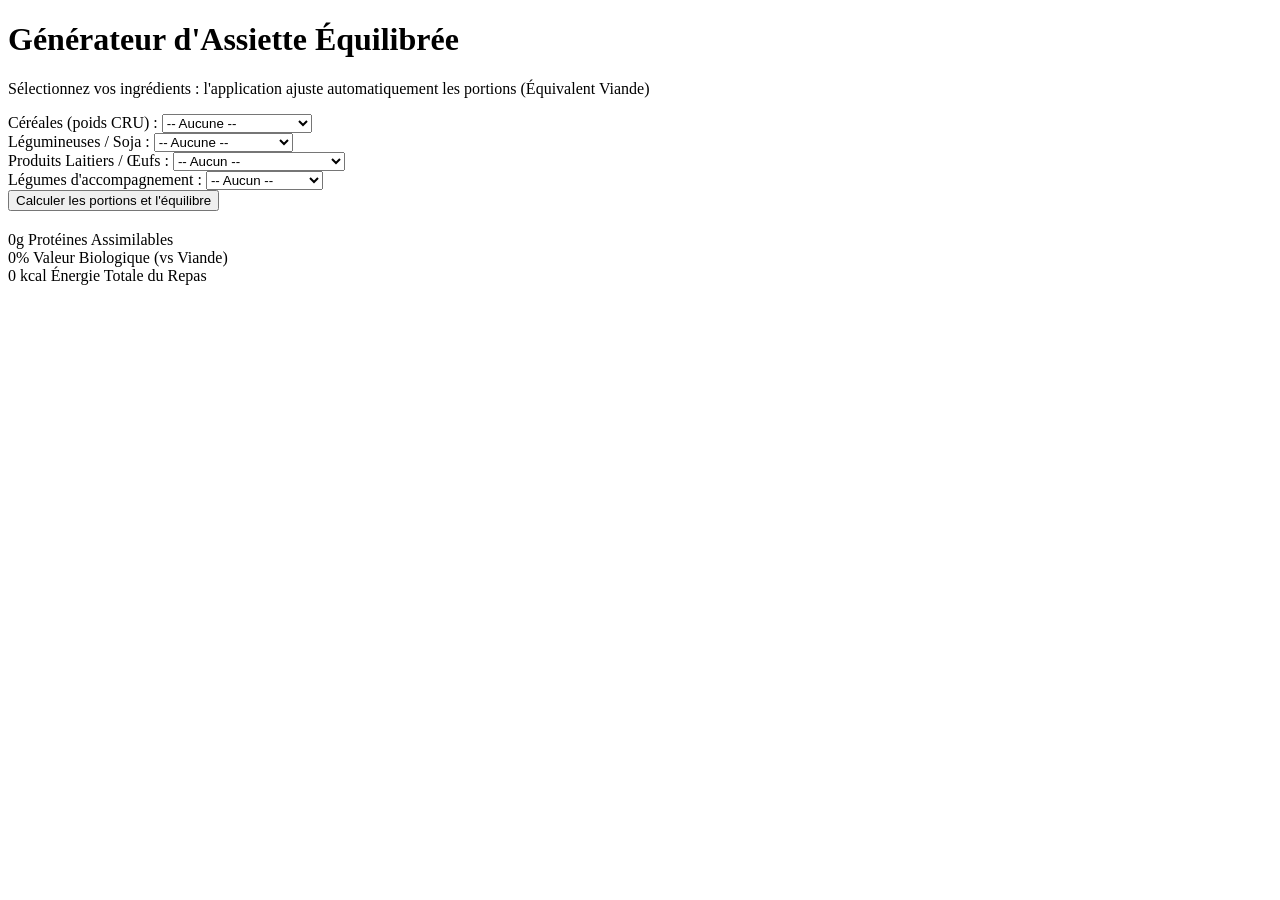
==== index.html @ de07a3fe "Update meal planner text and structure" ====
<!DOCTYPE html>
<html lang="fr">
<head>
  <meta charset="UTF-8">
  <meta name="viewport" content="width=device-width, initial-scale=1.0">
  <title>Générateur d'Assiette Équilibrée</title>
  <link rel="stylesheet" href="style.css">
</head>
<body>

<div class="container">
  <h1>Générateur d'Assiette Équilibrée</h1>
  <p class="subtitle">Sélectionnez vos ingrédients : l'application ajuste automatiquement les portions (Équivalent Viande)</p>

  <form id="meal-form">
    <div class="grid-select">
      <!-- Céréales -->
      <div class="select-group">
        <label for="cereale">Céréales (poids CRU) :</label>
        <select id="cereale">
          <option value="">-- Aucune --</option>
          <option value="riz" data-prot="7.0" data-lys="220" data-met="180" data-cal="360">Riz cru</option>
          <option value="quinoa" data-prot="14.0" data-lys="600" data-met="300" data-cal="368">Quinoa cru (Complet)</option>
          <option value="pates" data-prot="12.5" data-lys="300" data-met="190" data-cal="350">Pâtes crues</option>
          <option value="avoine" data-prot="13.5" data-lys="500" data-met="230" data-cal="389">Flocons d'avoine</option>
        </select>
      </div>

      <!-- Légumineuses & Soja -->
      <div class="select-group">
        <label for="legumineuse">Légumineuses / Soja :</label>
        <select id="legumineuse">
          <option value="">-- Aucune --</option>
          <option value="lentilles" data-prot="25.0" data-lys="1700" data-met="220" data-cal="350">Lentilles sèches</option>
          <option value="pois_chiches" data-prot="19.0" data-lys="1300" data-met="250" data-cal="364">Pois chiches secs</option>
          <option value="tofu" data-prot="12.0" data-lys="800" data-met="180" data-cal="144">Tofu frais (Complet)</option>
        </select>
      </div>
    </div>

    <div class="grid-select">
      <!-- Produits Laitiers & Œufs -->
      <div class="select-group">
        <label for="laitier">Produits Laitiers / Œufs :</label>
        <select id="laitier">
          <option value="">-- Aucun --</option>
          <option value="skyr" data-prot="10.0" data-lys="800" data-met="270" data-cal="57" data-b12="0.3">Skyr / Fromage blanc 0%</option>
          <option value="yaourt_grec" data-prot="6.0" data-lys="480" data-met="160" data-cal="120" data-b12="0.3">Yaourt grec</option>
          <option value="oeuf" data-prot="13.0" data-lys="900" data-met="390" data-cal="155" data-b12="1.1">Œuf entier</option>
          <option value="lait_vache" data-prot="3.3" data-lys="260" data-met="85" data-cal="62" data-b12="0.4">Lait de vache</option>
        </select>
      </div>

      <!-- Légumes -->
      <div class="select-group">
        <label for="legume">Légumes d'accompagnement :</label>
        <select id="legume">
          <option value="">-- Aucun --</option>
          <option value="brocoli" data-prot="2.8" data-lys="160" data-met="50" data-cal="34">Brocoli</option>
          <option value="epinard" data-prot="2.9" data-lys="170" data-met="55" data-cal="23">Épinards</option>
          <option value="legumes_mix" data-prot="1.5" data-lys="80" data-met="25" data-cal="30">Légumes variés</option>
        </select>
      </div>
    </div>

    <button type="button" id="btn-submit">Calculer les portions et l'équilibre</button>
  </form>

  <!-- Résultat (Design Précédent) -->
  <div id="result" class="result-card">
    <h2 id="result-title"></h2>
    <p id="result-text"></p>

    <div class="stats-grid">
      <div class="stat-box">
        <span class="stat-value" id="total-protein">0g</span>
        <span class="stat-unit">Protéines Assimilables</span>
      </div>
      <div class="stat-box">
        <span class="stat-value" id="quality-score">0%</span>
        <span class="stat-unit">Valeur Biologique (vs Viande)</span>
      </div>
      <div class="stat-box stat-full">
        <span class="stat-value" id="total-calories">0 kcal</span>
        <span class="stat-unit">Énergie Totale du Repas</span>
      </div>
    </div>

    <p id="portion-advice-text" class="status-msg"></p>
    <p id="b12-status-text" class="status-msg"></p>
  </div>
</div>

<script src="script.js"></script>
</body>
</html>
---- style.css ----
.qty-list {
  list-style: none;
  padding: 0;
  margin-bottom: 20px;
}

.qty-list li {
  background: #ffffff;
  padding: 10px 15px;
  border-radius: 6px;
  margin-bottom: 8px;
  border-left: 4px solid var(--primary);
  font-size: 1.05rem;
}

.qty-highlight {
  color: var(--primary);
  font-weight: bold;
}
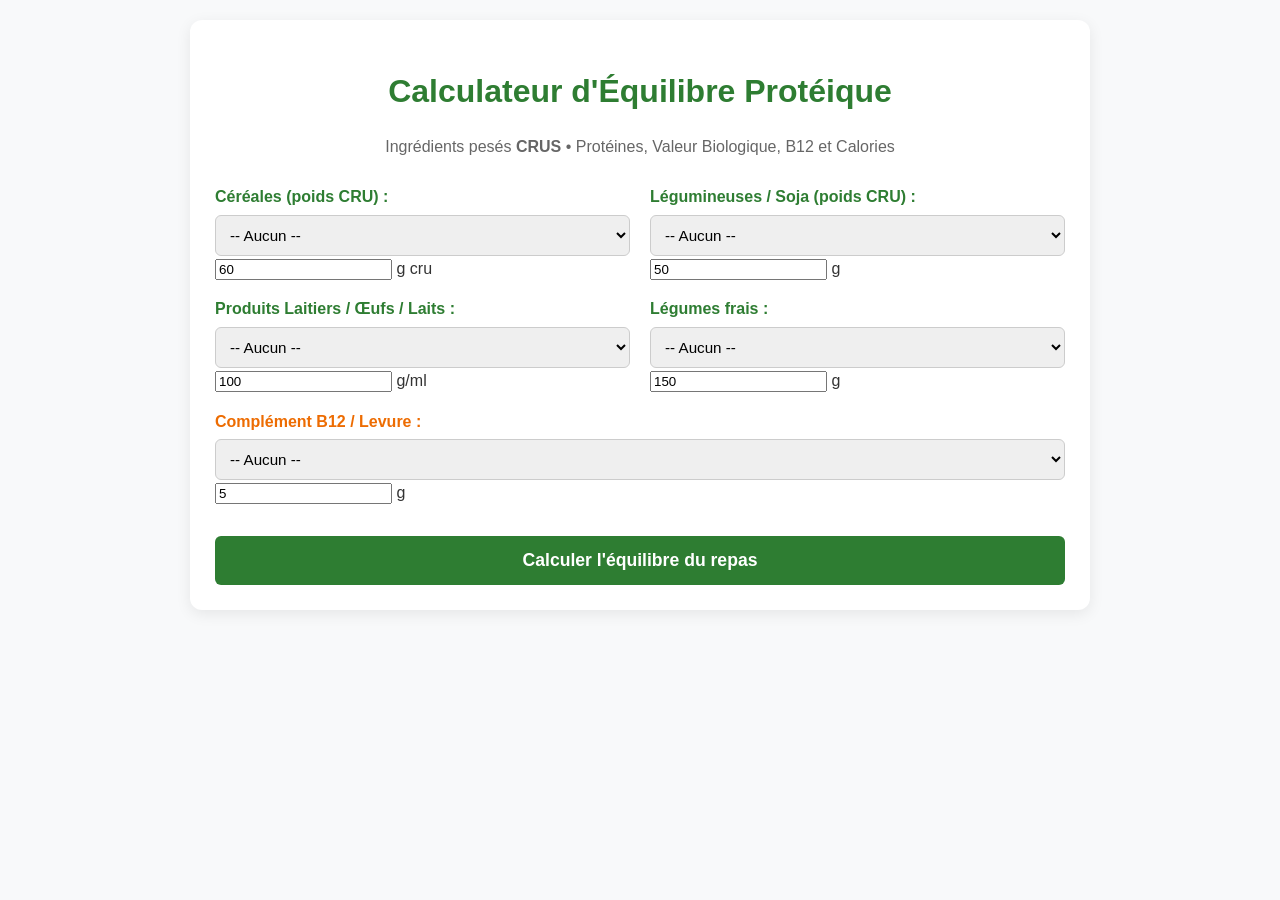
==== commit 8975cb05: "Update meal calculator title and ingredient options" ====
--- a/index.html
+++ b/index.html
@@ -3,86 +3,124 @@
 <head>
   <meta charset="UTF-8">
   <meta name="viewport" content="width=device-width, initial-scale=1.0">
-  <title>Générateur d'Assiette Équilibrée</title>
+  <title>Calculateur de Repas Végétarien</title>
   <link rel="stylesheet" href="style.css">
 </head>
 <body>
 
 <div class="container">
-  <h1>Générateur d'Assiette Équilibrée</h1>
-  <p class="subtitle">Sélectionnez vos ingrédients : l'application ajuste automatiquement les portions (Équivalent Viande)</p>
+  <h1>Calculateur d'Équilibre Protéique</h1>
+  <p class="subtitle">Ingrédients pesés <strong>CRUS</strong> • Protéines, Valeur Biologique, B12 et Calories</p>
 
   <form id="meal-form">
     <div class="grid-select">
-      <!-- Céréales -->
+      <!-- Céréales crus -->
       <div class="select-group">
         <label for="cereale">Céréales (poids CRU) :</label>
         <select id="cereale">
-          <option value="">-- Aucune --</option>
-          <option value="riz" data-prot="7.0" data-lys="220" data-met="180" data-cal="360">Riz cru</option>
-          <option value="quinoa" data-prot="14.0" data-lys="600" data-met="300" data-cal="368">Quinoa cru (Complet)</option>
-          <option value="pates" data-prot="12.5" data-lys="300" data-met="190" data-cal="350">Pâtes crues</option>
-          <option value="avoine" data-prot="13.5" data-lys="500" data-met="230" data-cal="389">Flocons d'avoine</option>
+          <option value="">-- Aucun --</option>
+          <option value="riz" data-prot="7.0" data-b12="0" data-cal="360">Riz cru (360 kcal / 7g prot / 100g)</option>
+          <option value="quinoa" data-prot="14.0" data-b12="0" data-cal="368" data-complete="true">Quinoa cru (368 kcal / 14g prot / 100g) ★</option>
+          <option value="pates" data-prot="12.5" data-b12="0" data-cal="350">Pâtes crues (350 kcal / 12.5g prot / 100g)</option>
+          <option value="avoine" data-prot="13.5" data-b12="0" data-cal="389">Flocons d'avoine (389 kcal / 13.5g prot / 100g)</option>
+          <option value="sarrasin" data-prot="13.0" data-b12="0" data-cal="343" data-complete="true">Sarrasin cru (343 kcal / 13g prot / 100g) ★</option>
         </select>
+        <div class="portion-inputs">
+          <input type="number" id="qty-cereale" value="60" min="0" placeholder="Grammes">
+          <span>g cru</span>
+        </div>
       </div>
 
       <!-- Légumineuses & Soja -->
       <div class="select-group">
-        <label for="legumineuse">Légumineuses / Soja :</label>
+        <label for="legumineuse">Légumineuses / Soja (poids CRU) :</label>
         <select id="legumineuse">
-          <option value="">-- Aucune --</option>
-          <option value="lentilles" data-prot="25.0" data-lys="1700" data-met="220" data-cal="350">Lentilles sèches</option>
-          <option value="pois_chiches" data-prot="19.0" data-lys="1300" data-met="250" data-cal="364">Pois chiches secs</option>
-          <option value="tofu" data-prot="12.0" data-lys="800" data-met="180" data-cal="144">Tofu frais (Complet)</option>
+          <option value="">-- Aucun --</option>
+          <option value="lentilles" data-prot="25.0" data-b12="0" data-cal="350">Lentilles sèches (350 kcal / 25g prot / 100g)</option>
+          <option value="pois_chiches" data-prot="19.0" data-b12="0" data-cal="364">Pois chiches secs (364 kcal / 19g prot / 100g)</option>
+          <option value="tofu" data-prot="12.0" data-b12="0" data-cal="144" data-complete="true">Tofu frais (144 kcal / 12g prot / 100g) ★</option>
+          <option value="tempeh" data-prot="19.0" data-b12="0" data-cal="193" data-complete="true">Tempeh (193 kcal / 19g prot / 100g) ★</option>
         </select>
+        <div class="portion-inputs">
+          <input type="number" id="qty-legumineuse" value="50" min="0" placeholder="Grammes">
+          <span>g</span>
+        </div>
       </div>
     </div>
 
     <div class="grid-select">
-      <!-- Produits Laitiers & Œufs -->
+      <!-- Produits laitiers & Œufs -->
       <div class="select-group">
-        <label for="laitier">Produits Laitiers / Œufs :</label>
+        <label for="laitier">Produits Laitiers / Œufs / Laits :</label>
         <select id="laitier">
           <option value="">-- Aucun --</option>
-          <option value="skyr" data-prot="10.0" data-lys="800" data-met="270" data-cal="57" data-b12="0.3">Skyr / Fromage blanc 0%</option>
-          <option value="yaourt_grec" data-prot="6.0" data-lys="480" data-met="160" data-cal="120" data-b12="0.3">Yaourt grec</option>
-          <option value="oeuf" data-prot="13.0" data-lys="900" data-met="390" data-cal="155" data-b12="1.1">Œuf entier</option>
-          <option value="lait_vache" data-prot="3.3" data-lys="260" data-met="85" data-cal="62" data-b12="0.4">Lait de vache</option>
+          <option value="skyr" data-prot="10.0" data-b12="0.3" data-cal="57" data-complete="true">Skyr / Fromage blanc 0% (57 kcal / 10g prot / 100g) ★</option>
+          <option value="yaourt_grec" data-prot="6.0" data-b12="0.3" data-cal="120" data-complete="true">Yaourt grec (120 kcal / 6g prot / 100g) ★</option>
+          <option value="oeuf" data-prot="13.0" data-b12="1.1" data-cal="155" data-complete="true">Œuf entier (155 kcal / 13g prot / 100g) ★</option>
+          <option value="lait_vache" data-prot="3.3" data-b12="0.4" data-cal="62" data-complete="true">Lait de vache (62 kcal / 3.3g prot / 100ml) ★</option>
+          <option value="lait_veg_b12" data-prot="3.0" data-b12="0.38" data-cal="45">Lait végétal enrichi (45 kcal / 3g prot / 100ml)</option>
+          <option value="fromage" data-prot="22.0" data-b12="1.5" data-cal="350" data-complete="true">Fromage pâte dure (350 kcal / 22g prot / 100g) ★</option>
         </select>
+        <div class="portion-inputs">
+          <input type="number" id="qty-laitier" value="100" min="0" placeholder="Grammes ou ml">
+          <span>g/ml</span>
+        </div>
       </div>
 
       <!-- Légumes -->
       <div class="select-group">
-        <label for="legume">Légumes d'accompagnement :</label>
+        <label for="legume">Légumes frais :</label>
         <select id="legume">
           <option value="">-- Aucun --</option>
-          <option value="brocoli" data-prot="2.8" data-lys="160" data-met="50" data-cal="34">Brocoli</option>
-          <option value="epinard" data-prot="2.9" data-lys="170" data-met="55" data-cal="23">Épinards</option>
-          <option value="legumes_mix" data-prot="1.5" data-lys="80" data-met="25" data-cal="30">Légumes variés</option>
+          <option value="brocoli" data-prot="2.8" data-b12="0" data-cal="34">Brocoli (34 kcal / 2.8g prot / 100g)</option>
+          <option value="epinard" data-prot="2.9" data-b12="0" data-cal="23">Épinards (23 kcal / 2.9g prot / 100g)</option>
+          <option value="petits_pois" data-prot="5.4" data-b12="0" data-cal="81">Petits pois (81 kcal / 5.4g prot / 100g)</option>
+          <option value="legumes_mix" data-prot="1.5" data-b12="0" data-cal="30">Légumes variés (30 kcal / 1.5g prot / 100g)</option>
         </select>
+        <div class="portion-inputs">
+          <input type="number" id="qty-legume" value="150" min="0" placeholder="Grammes">
+          <span>g</span>
+        </div>
       </div>
     </div>
 
-    <button type="button" id="btn-submit">Calculer les portions et l'équilibre</button>
+    <!-- Complément B12 -->
+    <div class="select-group" style="margin-bottom: 15px;">
+      <label for="b12-source" style="color: #ed6c02;">Complément B12 / Levure :</label>
+      <select id="b12-source">
+        <option value="">-- Aucun --</option>
+        <option value="levure_b12" data-prot="45" data-b12="44" data-cal="325">Levure maltée B12 (325 kcal / 45g prot / 44µg B12 / 100g)</option>
+      </select>
+      <div class="portion-inputs" style="max-width: 300px;">
+        <input type="number" id="qty-b12" value="5" min="0" placeholder="Grammes">
+        <span>g</span>
+      </div>
+    </div>
+
+    <button type="button" id="btn-submit">Calculer l'équilibre du repas</button>
   </form>
 
-  <!-- Résultat (Design Précédent) -->
+  <!-- Résultat (Mise en page originale) -->
   <div id="result" class="result-card">
     <h2 id="result-title"></h2>
     <p id="result-text"></p>
 
     <div class="stats-grid">
       <div class="stat-box">
-        <span class="stat-value" id="total-protein">0g</span>
-        <span class="stat-unit">Protéines Assimilables</span>
+        <span class="stat-value" id="total-protein">0</span>
+        <span class="stat-unit">g Protéines Totales</span>
       </div>
       <div class="stat-box">
         <span class="stat-value" id="quality-score">0%</span>
         <span class="stat-unit">Valeur Biologique (vs Viande)</span>
       </div>
-      <div class="stat-box stat-full">
-        <span class="stat-value" id="total-calories">0 kcal</span>
-        <span class="stat-unit">Énergie Totale du Repas</span>
+      <div class="stat-box">
+        <span class="stat-value" id="total-b12">0</span>
+        <span class="stat-unit">µg Vitamine B12</span>
+      </div>
+      <div class="stat-box">
+        <span class="stat-value" id="total-calories">0</span>
+        <span class="stat-unit">kcal (Énergie totale)</span>
       </div>
     </div>
 
--- a/style.css
+++ b/style.css
@@ -1,19 +1,89 @@
-.qty-list {
-  list-style: none;
-  padding: 0;
-  margin-bottom: 20px;
+:root {
+  --primary: #2e7d32;
+  --primary-light: #e8f5e9;
+  --secondary: #ed6c02;
+  --bg: #f8f9fa;
+  --card-bg: #ffffff;
+  --text: #333333;
 }
 
-.qty-list li {
-  background: #ffffff;
-  padding: 10px 15px;
-  border-radius: 6px;
-  margin-bottom: 8px;
-  border-left: 4px solid var(--primary);
-  font-size: 1.05rem;
+body {
+  font-family: 'Segoe UI', Tahoma, Geneva, Verdana, sans-serif;
+  background-color: var(--bg);
+  color: var(--text);
+  line-height: 1.6;
+  margin: 0;
+  padding: 20px;
 }
 
-.qty-highlight {
-  color: var(--primary);
+.container {
+  max-width: 850px;
+  margin: 0 auto;
+  background: var(--card-bg);
+  padding: 25px;
+  border-radius: 12px;
+  box-shadow: 0 4px 15px rgba(0,0,0,0.08);
+}
+
+h1 { color: var(--primary); text-align: center; margin-bottom: 5px; }
+.subtitle { text-align: center; color: #666; margin-bottom: 25px; }
+
+.grid-select {
+  display: grid;
+  grid-template-columns: repeat(auto-fit, minmax(280px, 1fr));
+  gap: 20px;
+  margin-bottom: 15px;
+}
+
+.select-group { display: flex; flex-direction: column; }
+label { font-weight: bold; margin-bottom: 5px; color: var(--primary); }
+
+select {
+  padding: 10px;
+  border: 1px solid #ccc;
+  border-radius: 6px;
+  font-size: 0.95rem;
+}
+
+button {
+  width: 100%;
+  background-color: var(--primary);
+  color: white;
+  border: none;
+  padding: 14px;
+  font-size: 1.1rem;
+  border-radius: 6px;
+  cursor: pointer;
   font-weight: bold;
+  margin-top: 15px;
 }
+
+button:hover { background-color: #1b5e20; }
+
+.result-card {
+  margin-top: 25px;
+  padding: 20px;
+  border-radius: 8px;
+  background-color: var(--primary-light);
+  border-left: 5px solid var(--primary);
+  display: none;
+}
+
+.stats-grid {
+  display: grid;
+  grid-template-columns: 1fr 1fr;
+  gap: 15px;
+  margin: 15px 0;
+}
+
+.stat-box {
+  background: #ffffff;
+  padding: 15px;
+  border-radius: 8px;
+  text-align: center;
+}
+
+.stat-full { grid-column: span 2; background: #f0f7ff; }
+.stat-value { display: block; font-size: 1.8rem; font-weight: bold; color: var(--primary); }
+.stat-unit { font-size: 0.9rem; color: #666; }
+.status-msg { font-weight: bold; margin-top: 10px; }
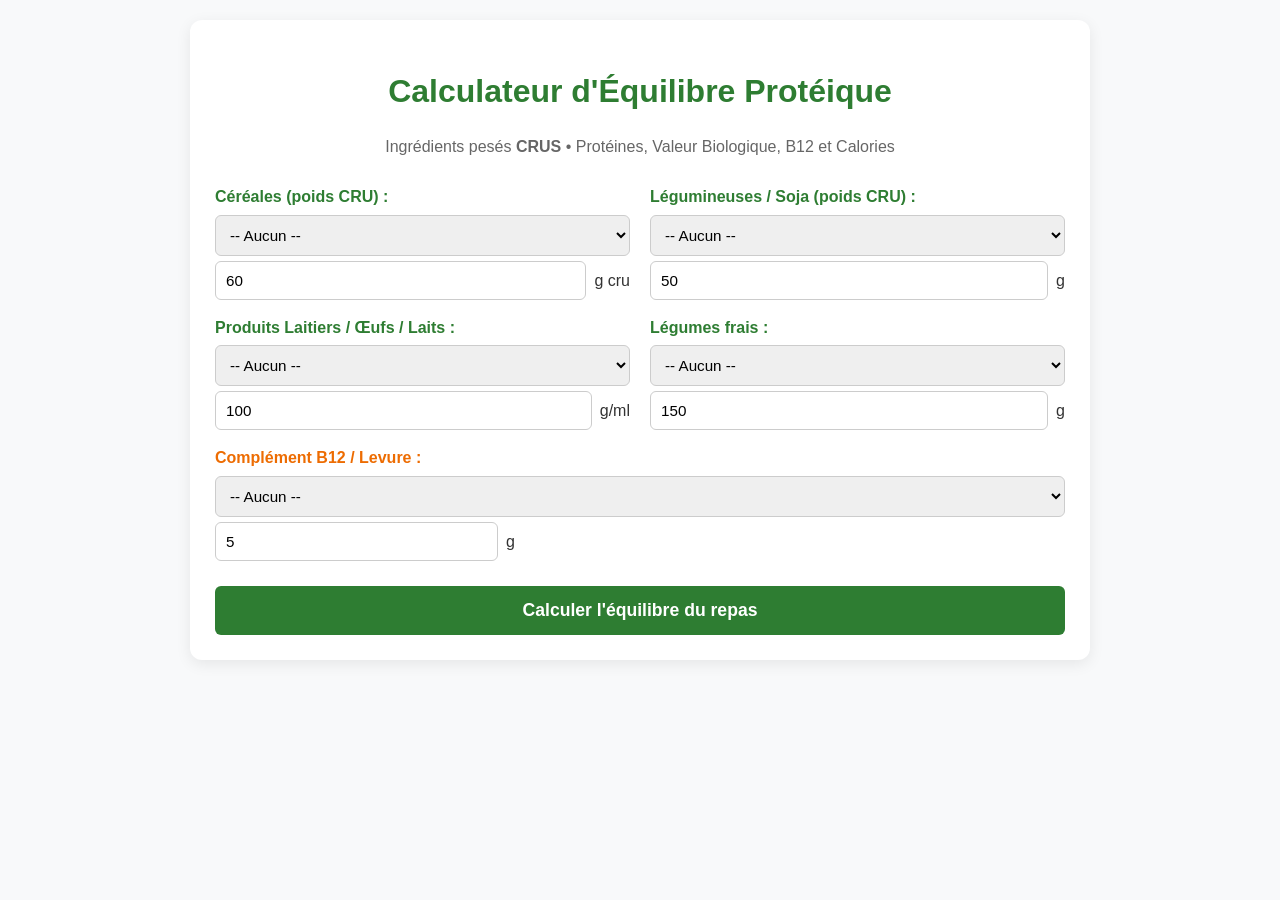
==== commit 446801ec: "Update options for legumes and B12 source" ====
--- a/index.html
+++ b/index.html
@@ -38,6 +38,14 @@
           <option value="">-- Aucun --</option>
           <option value="lentilles" data-prot="25.0" data-b12="0" data-cal="350">Lentilles sèches (350 kcal / 25g prot / 100g)</option>
           <option value="pois_chiches" data-prot="19.0" data-b12="0" data-cal="364">Pois chiches secs (364 kcal / 19g prot / 100g)</option>
+          <option value="lentilles_corail" data-prot="24.0" data-b12="0" data-cal="350">Lentilles corail (350 kcal / 24g prot / 100g)</option>
+<option value="haricots_rouges" data-prot="22.0" data-b12="0" data-cal="335">Haricots rouges secs (335 kcal / 22g prot / 100g)</option>
+<option value="haricots_blancs" data-prot="21.0" data-b12="0" data-cal="335">Haricots blancs secs (335 kcal / 21g prot / 100g)</option>
+<option value="haricots_noirs" data-prot="21.0" data-b12="0" data-cal="340">Haricots noirs secs (340 kcal / 21g prot / 100g)</option>
+<option value="pois_casses" data-prot="23.0" data-b12="0" data-cal="345">Pois cassés secs (345 kcal / 23g prot / 100g)</option>
+<option value="feves" data-prot="26.0" data-b12="0" data-cal="340">Fèves sèches (340 kcal / 26g prot / 100g)</option>
+<option value="soja_graines" data-prot="36.0" data-b12="0" data-cal="446" data-complete="true">Graines de soja sèches (446 kcal / 36g prot / 100g) ★</option>
+<option value="edamame" data-prot="11.0" data-b12="0" data-cal="121" data-complete="true">Edamame surgelés (121 kcal / 11g prot / 100g) ★</option>
           <option value="tofu" data-prot="12.0" data-b12="0" data-cal="144" data-complete="true">Tofu frais (144 kcal / 12g prot / 100g) ★</option>
           <option value="tempeh" data-prot="19.0" data-b12="0" data-cal="193" data-complete="true">Tempeh (193 kcal / 19g prot / 100g) ★</option>
         </select>
@@ -89,7 +97,7 @@
       <label for="b12-source" style="color: #ed6c02;">Complément B12 / Levure :</label>
       <select id="b12-source">
         <option value="">-- Aucun --</option>
-        <option value="levure_b12" data-prot="45" data-b12="44" data-cal="325">Levure maltée B12 (325 kcal / 45g prot / 44µg B12 / 100g)</option>
+        <option value="levure_b12" data-prot="45" data-b12="44" data-cal="325">Levure alimentaire enrichie B12 (325 kcal / 45g prot / 44µg B12 / 100g)</option>
       </select>
       <div class="portion-inputs" style="max-width: 300px;">
         <input type="number" id="qty-b12" value="5" min="0" placeholder="Grammes">
--- a/style.css
+++ b/style.css
@@ -38,11 +38,19 @@
 .select-group { display: flex; flex-direction: column; }
 label { font-weight: bold; margin-bottom: 5px; color: var(--primary); }
 
-select {
+select, input[type="number"] {
   padding: 10px;
   border: 1px solid #ccc;
   border-radius: 6px;
   font-size: 0.95rem;
+}
+
+.portion-inputs {
+  display: grid;
+  grid-template-columns: 1fr auto;
+  align-items: center;
+  gap: 8px;
+  margin-top: 5px;
 }
 
 button {
@@ -55,7 +63,7 @@
   border-radius: 6px;
   cursor: pointer;
   font-weight: bold;
-  margin-top: 15px;
+  margin-top: 10px;
 }
 
 button:hover { background-color: #1b5e20; }
@@ -83,7 +91,6 @@
   text-align: center;
 }
 
-.stat-full { grid-column: span 2; background: #f0f7ff; }
 .stat-value { display: block; font-size: 1.8rem; font-weight: bold; color: var(--primary); }
 .stat-unit { font-size: 0.9rem; color: #666; }
 .status-msg { font-weight: bold; margin-top: 10px; }
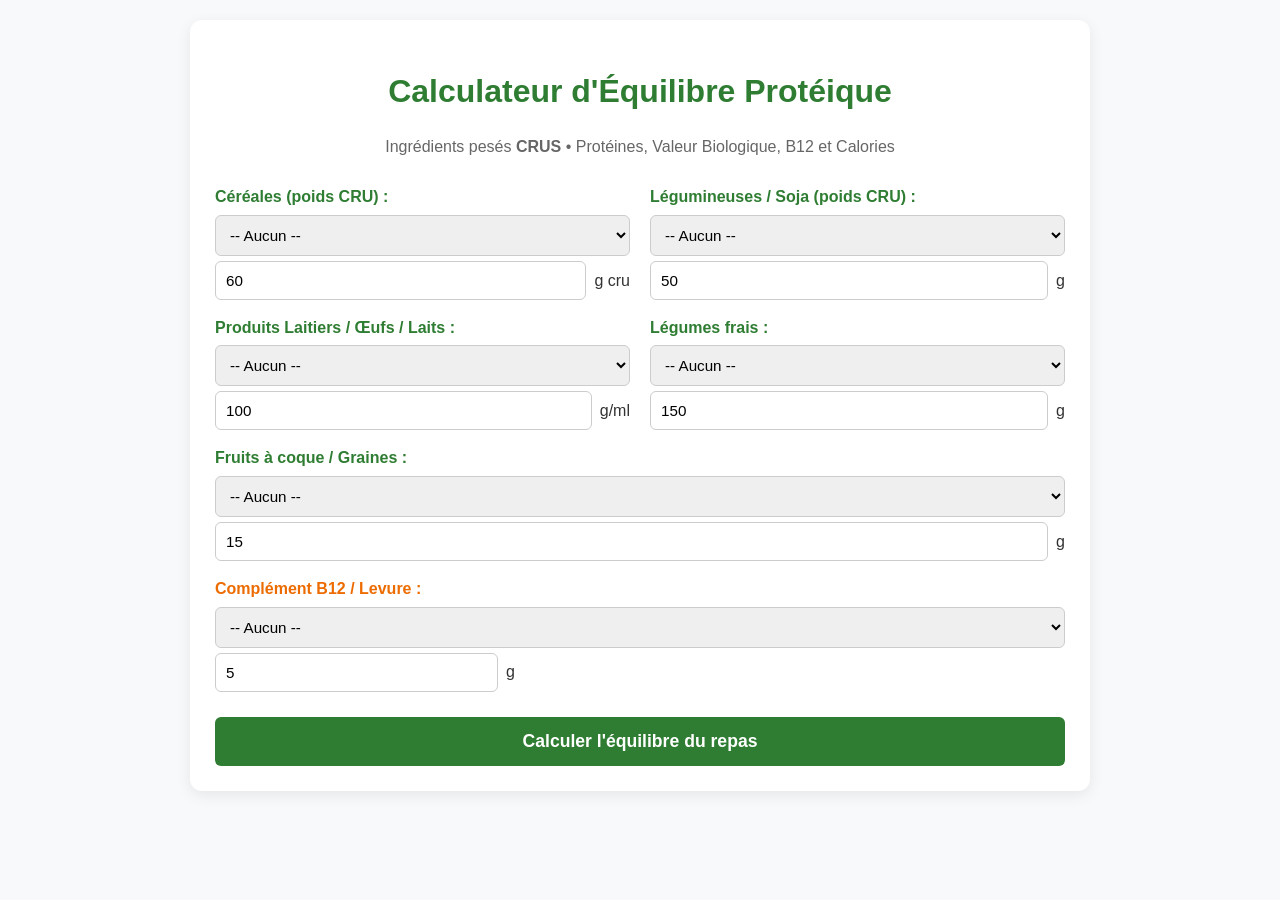
==== commit d72ff8a9: "Add selection for nuts and seeds with nutritional info" ====
--- a/index.html
+++ b/index.html
@@ -91,6 +91,25 @@
         </div>
       </div>
     </div>
+    <!-- Fruits à coque & graines -->
+<div class="select-group" style="margin-bottom: 15px;">
+  <label for="graines">Fruits à coque / Graines :</label>
+  <select id="graines">
+    <option value="">-- Aucun --</option>
+    <option value="sesame" data-prot="17.7" data-b12="0" data-cal="573">Graines de sésame (573 kcal / 17.7g prot / 100g)</option>
+    <option value="tournesol" data-prot="20.8" data-b12="0" data-cal="584">Graines de tournesol (584 kcal / 20.8g prot / 100g)</option>
+    <option value="courge" data-prot="30.2" data-b12="0" data-cal="559">Graines de courge (559 kcal / 30g prot / 100g)</option>
+    <option value="chanvre" data-prot="31.6" data-b12="0" data-cal="553">Graines de chanvre décortiquées (553 kcal / 31.6g prot / 100g)</option>
+    <option value="amandes" data-prot="21.2" data-b12="0" data-cal="579">Amandes (579 kcal / 21g prot / 100g)</option>
+    <option value="noix" data-prot="15.2" data-b12="0" data-cal="654">Noix (654 kcal / 15g prot / 100g)</option>
+    <option value="cajou" data-prot="18.2" data-b12="0" data-cal="553">Noix de cajou (553 kcal / 18g prot / 100g)</option>
+    <option value="noisettes" data-prot="15.0" data-b12="0" data-cal="628">Noisettes (628 kcal / 15g prot / 100g)</option>
+  </select>
+  <div class="portion-inputs">
+    <input type="number" id="qty-graines" value="15" min="0" placeholder="Grammes">
+    <span>g</span>
+  </div>
+</div>
 
     <!-- Complément B12 -->
     <div class="select-group" style="margin-bottom: 15px;">
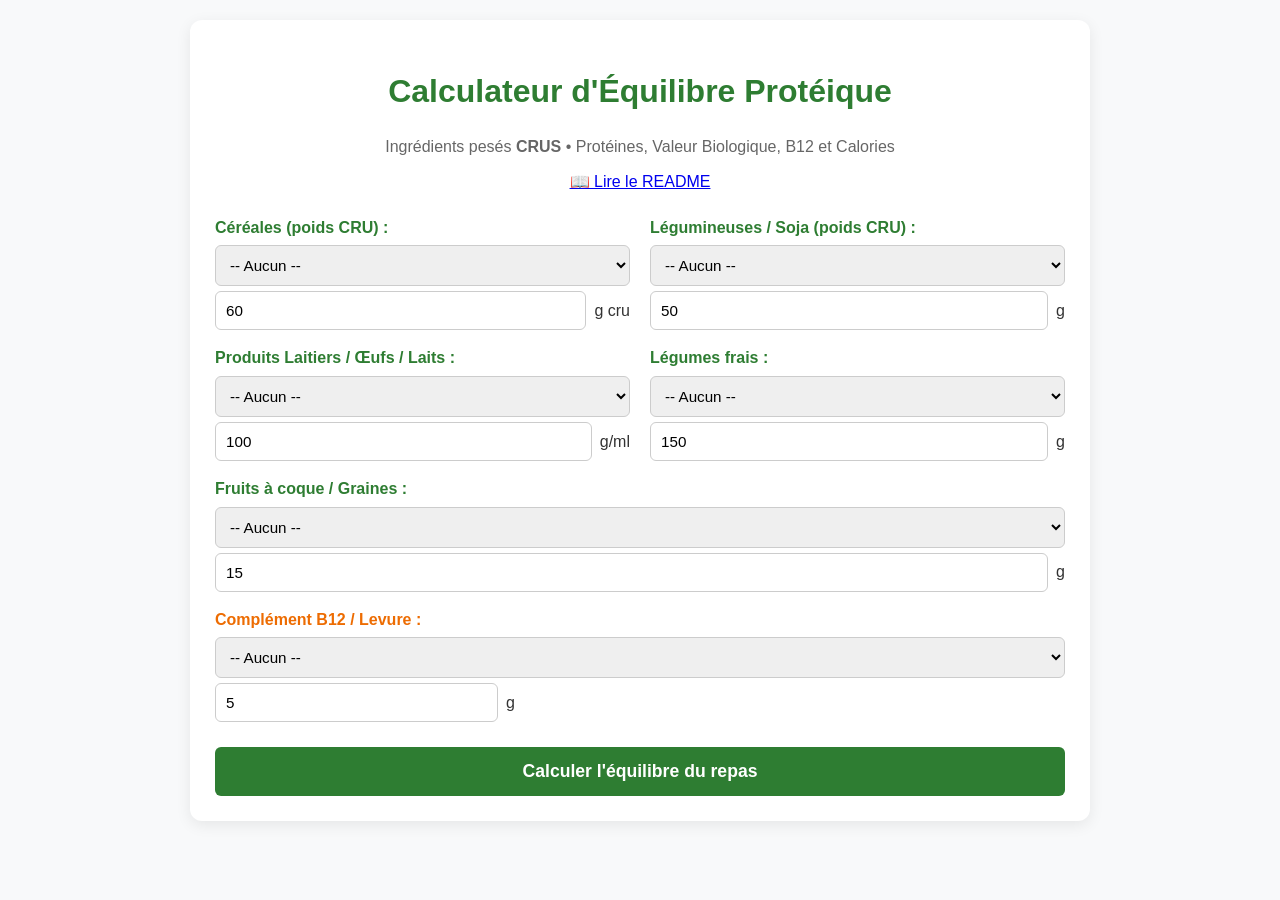
==== commit 8ccff4b3: "Add README link to index.html Added a link to the README file for user guidance." ====
--- a/index.html
+++ b/index.html
@@ -11,7 +11,10 @@
 <div class="container">
   <h1>Calculateur d'Équilibre Protéique</h1>
   <p class="subtitle">Ingrédients pesés <strong>CRUS</strong> • Protéines, Valeur Biologique, B12 et Calories</p>
-
+<p style="text-align: center; margin-top: -15px; margin-bottom: 20px;">
+  <a href="README.html" target="_blank" rel="noopener">📖 Lire le README</a>
+</p>
+  
   <form id="meal-form">
     <div class="grid-select">
       <!-- Céréales crus -->
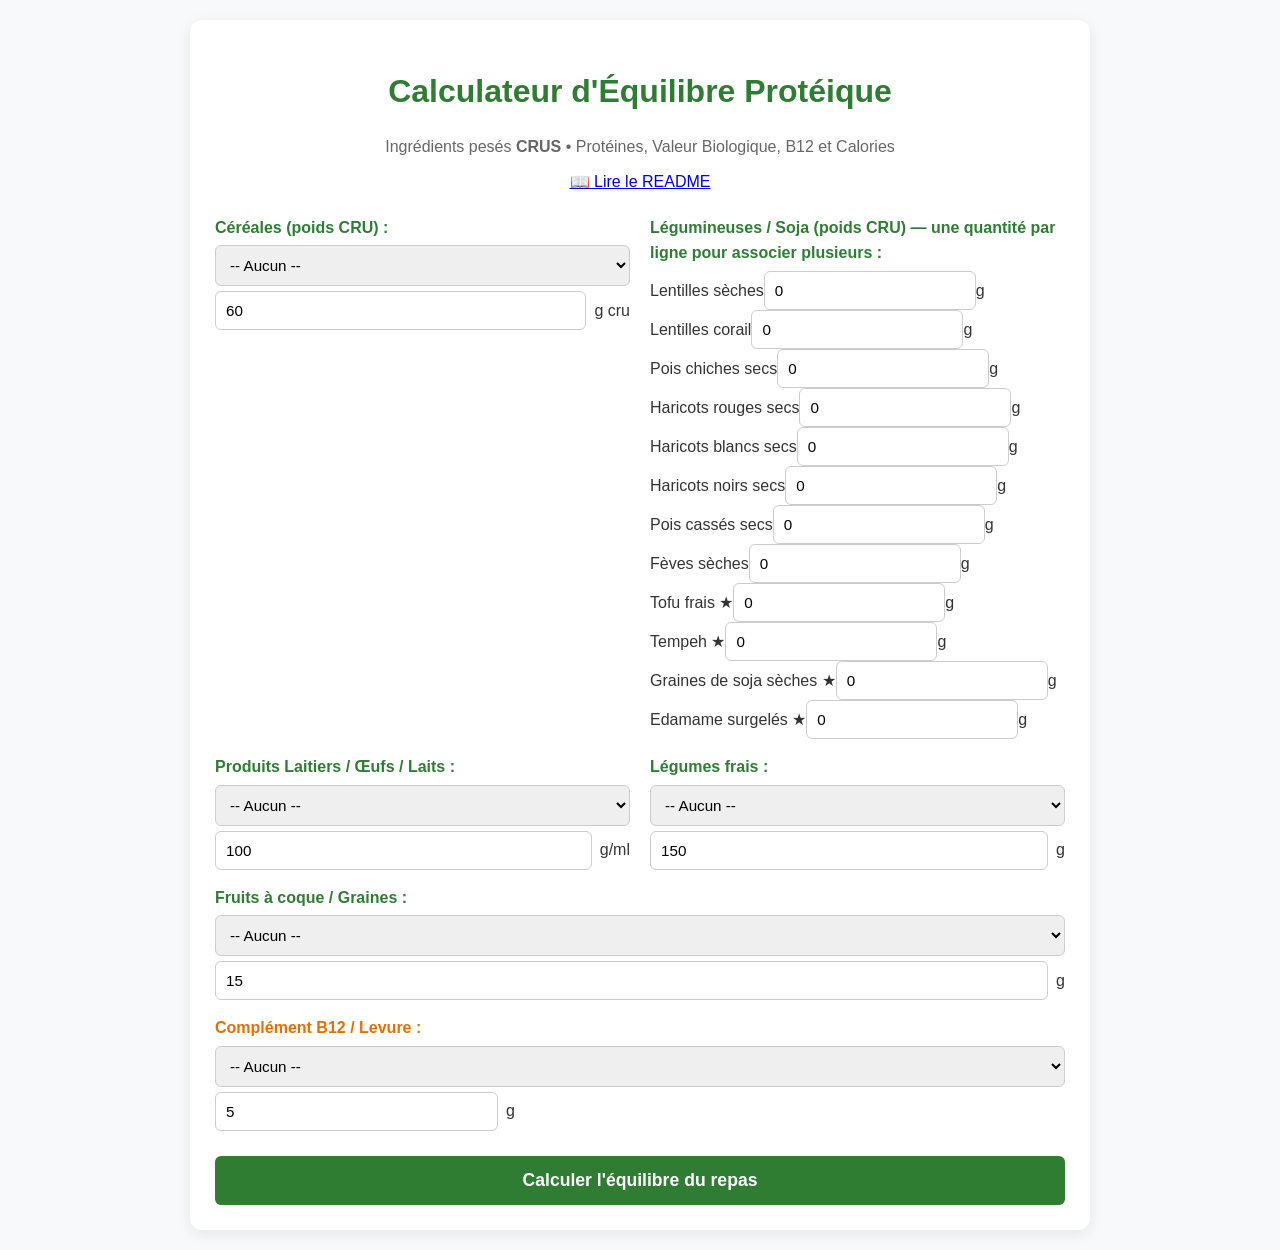
==== commit ebdc3d0f: "Refactor leguminous and soy selection for multiple inputs Updated the leguminous and soy selection s" ====
--- a/index.html
+++ b/index.html
@@ -12,7 +12,7 @@
   <h1>Calculateur d'Équilibre Protéique</h1>
   <p class="subtitle">Ingrédients pesés <strong>CRUS</strong> • Protéines, Valeur Biologique, B12 et Calories</p>
 <p style="text-align: center; margin-top: -15px; margin-bottom: 20px;">
-  <a href="README.html" target="_blank" rel="noopener">📖 Lire le README</a>
+  <a href="readme.html" target="_blank" rel="noopener">📖 Lire le README</a>
 </p>
   
   <form id="meal-form">
@@ -35,28 +35,23 @@
       </div>
 
       <!-- Légumineuses & Soja -->
-      <div class="select-group">
-        <label for="legumineuse">Légumineuses / Soja (poids CRU) :</label>
-        <select id="legumineuse">
-          <option value="">-- Aucun --</option>
-          <option value="lentilles" data-prot="25.0" data-b12="0" data-cal="350">Lentilles sèches (350 kcal / 25g prot / 100g)</option>
-          <option value="pois_chiches" data-prot="19.0" data-b12="0" data-cal="364">Pois chiches secs (364 kcal / 19g prot / 100g)</option>
-          <option value="lentilles_corail" data-prot="24.0" data-b12="0" data-cal="350">Lentilles corail (350 kcal / 24g prot / 100g)</option>
-<option value="haricots_rouges" data-prot="22.0" data-b12="0" data-cal="335">Haricots rouges secs (335 kcal / 22g prot / 100g)</option>
-<option value="haricots_blancs" data-prot="21.0" data-b12="0" data-cal="335">Haricots blancs secs (335 kcal / 21g prot / 100g)</option>
-<option value="haricots_noirs" data-prot="21.0" data-b12="0" data-cal="340">Haricots noirs secs (340 kcal / 21g prot / 100g)</option>
-<option value="pois_casses" data-prot="23.0" data-b12="0" data-cal="345">Pois cassés secs (345 kcal / 23g prot / 100g)</option>
-<option value="feves" data-prot="26.0" data-b12="0" data-cal="340">Fèves sèches (340 kcal / 26g prot / 100g)</option>
-<option value="soja_graines" data-prot="36.0" data-b12="0" data-cal="446" data-complete="true">Graines de soja sèches (446 kcal / 36g prot / 100g) ★</option>
-<option value="edamame" data-prot="11.0" data-b12="0" data-cal="121" data-complete="true">Edamame surgelés (121 kcal / 11g prot / 100g) ★</option>
-          <option value="tofu" data-prot="12.0" data-b12="0" data-cal="144" data-complete="true">Tofu frais (144 kcal / 12g prot / 100g) ★</option>
-          <option value="tempeh" data-prot="19.0" data-b12="0" data-cal="193" data-complete="true">Tempeh (193 kcal / 19g prot / 100g) ★</option>
-        </select>
-        <div class="portion-inputs">
-          <input type="number" id="qty-legumineuse" value="50" min="0" placeholder="Grammes">
-          <span>g</span>
-        </div>
-      </div>
+<div class="select-group">
+  <label>Légumineuses / Soja (poids CRU) — une quantité par ligne pour associer plusieurs :</label>
+  <div class="legumineuse-list">
+    <div class="legumineuse-item"><span>Lentilles sèches</span><input type="number" class="leg-qty" id="qty-leg-lentilles" data-key="lentilles" data-prot="25.0" data-b12="0" data-cal="350" value="0" min="0"><span>g</span></div>
+    <div class="legumineuse-item"><span>Lentilles corail</span><input type="number" class="leg-qty" id="qty-leg-lentilles_corail" data-key="lentilles_corail" data-prot="24.0" data-b12="0" data-cal="350" value="0" min="0"><span>g</span></div>
+    <div class="legumineuse-item"><span>Pois chiches secs</span><input type="number" class="leg-qty" id="qty-leg-pois_chiches" data-key="pois_chiches" data-prot="19.0" data-b12="0" data-cal="364" value="0" min="0"><span>g</span></div>
+    <div class="legumineuse-item"><span>Haricots rouges secs</span><input type="number" class="leg-qty" id="qty-leg-haricots_rouges" data-key="haricots_rouges" data-prot="22.0" data-b12="0" data-cal="335" value="0" min="0"><span>g</span></div>
+    <div class="legumineuse-item"><span>Haricots blancs secs</span><input type="number" class="leg-qty" id="qty-leg-haricots_blancs" data-key="haricots_blancs" data-prot="21.0" data-b12="0" data-cal="335" value="0" min="0"><span>g</span></div>
+    <div class="legumineuse-item"><span>Haricots noirs secs</span><input type="number" class="leg-qty" id="qty-leg-haricots_noirs" data-key="haricots_noirs" data-prot="21.0" data-b12="0" data-cal="340" value="0" min="0"><span>g</span></div>
+    <div class="legumineuse-item"><span>Pois cassés secs</span><input type="number" class="leg-qty" id="qty-leg-pois_casses" data-key="pois_casses" data-prot="23.0" data-b12="0" data-cal="345" value="0" min="0"><span>g</span></div>
+    <div class="legumineuse-item"><span>Fèves sèches</span><input type="number" class="leg-qty" id="qty-leg-feves" data-key="feves" data-prot="26.0" data-b12="0" data-cal="340" value="0" min="0"><span>g</span></div>
+    <div class="legumineuse-item"><span>Tofu frais ★</span><input type="number" class="leg-qty" id="qty-leg-tofu" data-key="tofu" data-prot="12.0" data-b12="0" data-cal="144" value="0" min="0"><span>g</span></div>
+    <div class="legumineuse-item"><span>Tempeh ★</span><input type="number" class="leg-qty" id="qty-leg-tempeh" data-key="tempeh" data-prot="19.0" data-b12="0" data-cal="193" value="0" min="0"><span>g</span></div>
+    <div class="legumineuse-item"><span>Graines de soja sèches ★</span><input type="number" class="leg-qty" id="qty-leg-soja_graines" data-key="soja_graines" data-prot="36.0" data-b12="0" data-cal="446" value="0" min="0"><span>g</span></div>
+    <div class="legumineuse-item"><span>Edamame surgelés ★</span><input type="number" class="leg-qty" id="qty-leg-edamame" data-key="edamame" data-prot="11.0" data-b12="0" data-cal="121" value="0" min="0"><span>g</span></div>
+  </div>
+</div>
     </div>
 
     <div class="grid-select">
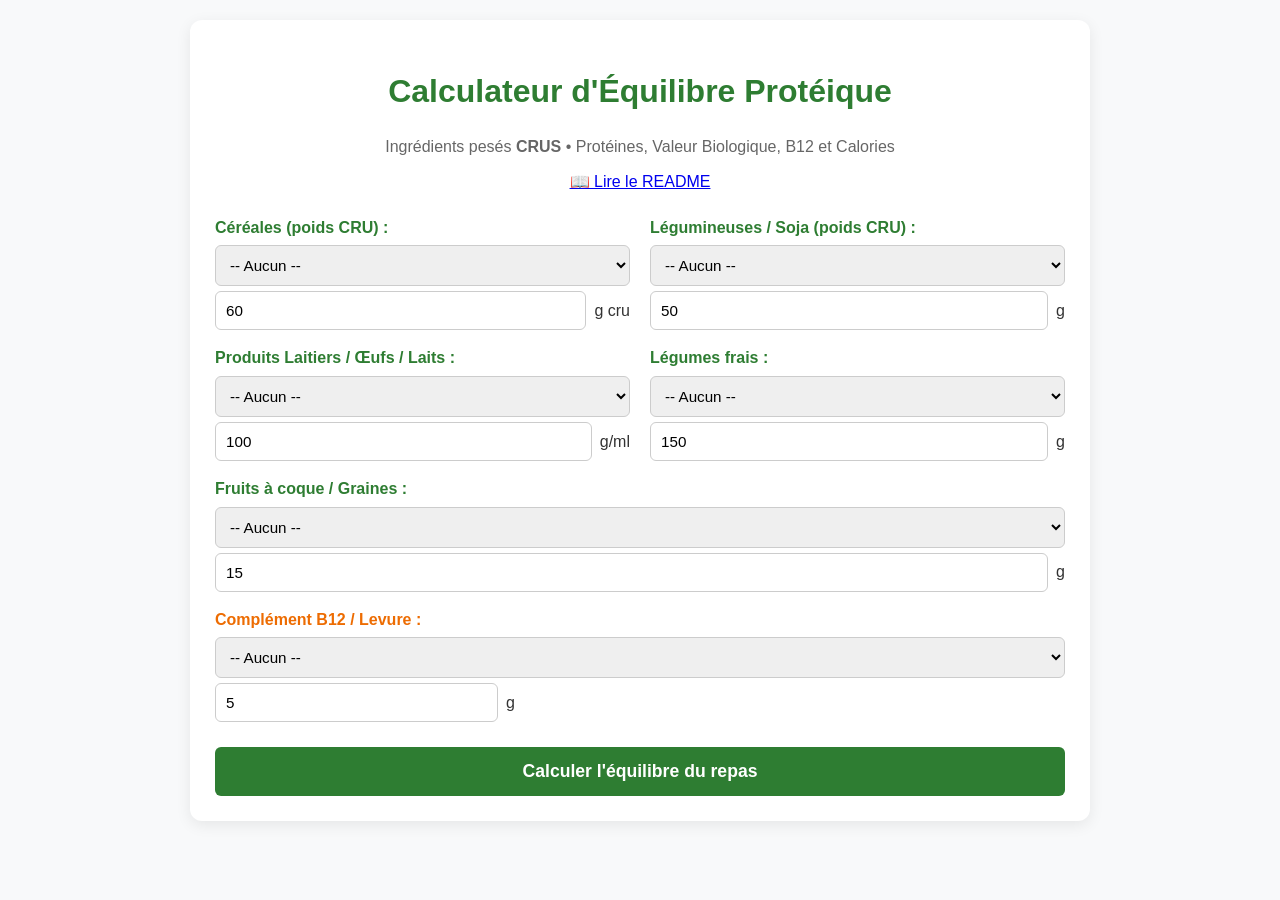
==== commit 9b783f4d: "Update index.html" ====
--- a/index.html
+++ b/index.html
@@ -35,23 +35,28 @@
       </div>
 
       <!-- Légumineuses & Soja -->
-<div class="select-group">
-  <label>Légumineuses / Soja (poids CRU) — une quantité par ligne pour associer plusieurs :</label>
-  <div class="legumineuse-list">
-    <div class="legumineuse-item"><span>Lentilles sèches</span><input type="number" class="leg-qty" id="qty-leg-lentilles" data-key="lentilles" data-prot="25.0" data-b12="0" data-cal="350" value="0" min="0"><span>g</span></div>
-    <div class="legumineuse-item"><span>Lentilles corail</span><input type="number" class="leg-qty" id="qty-leg-lentilles_corail" data-key="lentilles_corail" data-prot="24.0" data-b12="0" data-cal="350" value="0" min="0"><span>g</span></div>
-    <div class="legumineuse-item"><span>Pois chiches secs</span><input type="number" class="leg-qty" id="qty-leg-pois_chiches" data-key="pois_chiches" data-prot="19.0" data-b12="0" data-cal="364" value="0" min="0"><span>g</span></div>
-    <div class="legumineuse-item"><span>Haricots rouges secs</span><input type="number" class="leg-qty" id="qty-leg-haricots_rouges" data-key="haricots_rouges" data-prot="22.0" data-b12="0" data-cal="335" value="0" min="0"><span>g</span></div>
-    <div class="legumineuse-item"><span>Haricots blancs secs</span><input type="number" class="leg-qty" id="qty-leg-haricots_blancs" data-key="haricots_blancs" data-prot="21.0" data-b12="0" data-cal="335" value="0" min="0"><span>g</span></div>
-    <div class="legumineuse-item"><span>Haricots noirs secs</span><input type="number" class="leg-qty" id="qty-leg-haricots_noirs" data-key="haricots_noirs" data-prot="21.0" data-b12="0" data-cal="340" value="0" min="0"><span>g</span></div>
-    <div class="legumineuse-item"><span>Pois cassés secs</span><input type="number" class="leg-qty" id="qty-leg-pois_casses" data-key="pois_casses" data-prot="23.0" data-b12="0" data-cal="345" value="0" min="0"><span>g</span></div>
-    <div class="legumineuse-item"><span>Fèves sèches</span><input type="number" class="leg-qty" id="qty-leg-feves" data-key="feves" data-prot="26.0" data-b12="0" data-cal="340" value="0" min="0"><span>g</span></div>
-    <div class="legumineuse-item"><span>Tofu frais ★</span><input type="number" class="leg-qty" id="qty-leg-tofu" data-key="tofu" data-prot="12.0" data-b12="0" data-cal="144" value="0" min="0"><span>g</span></div>
-    <div class="legumineuse-item"><span>Tempeh ★</span><input type="number" class="leg-qty" id="qty-leg-tempeh" data-key="tempeh" data-prot="19.0" data-b12="0" data-cal="193" value="0" min="0"><span>g</span></div>
-    <div class="legumineuse-item"><span>Graines de soja sèches ★</span><input type="number" class="leg-qty" id="qty-leg-soja_graines" data-key="soja_graines" data-prot="36.0" data-b12="0" data-cal="446" value="0" min="0"><span>g</span></div>
-    <div class="legumineuse-item"><span>Edamame surgelés ★</span><input type="number" class="leg-qty" id="qty-leg-edamame" data-key="edamame" data-prot="11.0" data-b12="0" data-cal="121" value="0" min="0"><span>g</span></div>
-  </div>
-</div>
+      <div class="select-group">
+        <label for="legumineuse">Légumineuses / Soja (poids CRU) :</label>
+        <select id="legumineuse">
+          <option value="">-- Aucun --</option>
+          <option value="lentilles" data-prot="25.0" data-b12="0" data-cal="350">Lentilles sèches (350 kcal / 25g prot / 100g)</option>
+          <option value="pois_chiches" data-prot="19.0" data-b12="0" data-cal="364">Pois chiches secs (364 kcal / 19g prot / 100g)</option>
+          <option value="lentilles_corail" data-prot="24.0" data-b12="0" data-cal="350">Lentilles corail (350 kcal / 24g prot / 100g)</option>
+<option value="haricots_rouges" data-prot="22.0" data-b12="0" data-cal="335">Haricots rouges secs (335 kcal / 22g prot / 100g)</option>
+<option value="haricots_blancs" data-prot="21.0" data-b12="0" data-cal="335">Haricots blancs secs (335 kcal / 21g prot / 100g)</option>
+<option value="haricots_noirs" data-prot="21.0" data-b12="0" data-cal="340">Haricots noirs secs (340 kcal / 21g prot / 100g)</option>
+<option value="pois_casses" data-prot="23.0" data-b12="0" data-cal="345">Pois cassés secs (345 kcal / 23g prot / 100g)</option>
+<option value="feves" data-prot="26.0" data-b12="0" data-cal="340">Fèves sèches (340 kcal / 26g prot / 100g)</option>
+<option value="soja_graines" data-prot="36.0" data-b12="0" data-cal="446" data-complete="true">Graines de soja sèches (446 kcal / 36g prot / 100g) ★</option>
+<option value="edamame" data-prot="11.0" data-b12="0" data-cal="121" data-complete="true">Edamame surgelés (121 kcal / 11g prot / 100g) ★</option>
+          <option value="tofu" data-prot="12.0" data-b12="0" data-cal="144" data-complete="true">Tofu frais (144 kcal / 12g prot / 100g) ★</option>
+          <option value="tempeh" data-prot="19.0" data-b12="0" data-cal="193" data-complete="true">Tempeh (193 kcal / 19g prot / 100g) ★</option>
+        </select>
+        <div class="portion-inputs">
+          <input type="number" id="qty-legumineuse" value="50" min="0" placeholder="Grammes">
+          <span>g</span>
+        </div>
+      </div>
     </div>
 
     <div class="grid-select">
--- a/style.css
+++ b/style.css
@@ -43,6 +43,22 @@
   border: 1px solid #ccc;
   border-radius: 6px;
   font-size: 0.95rem;
+}
+.legumineuse-list {
+  display: grid;
+  grid-template-columns: repeat(auto-fill, minmax(220px, 1fr));
+  gap: 8px;
+  margin-top: 5px;
+}
+.legumineuse-item {
+  display: flex;
+  align-items: center;
+  gap: 6px;
+  font-size: 0.9rem;
+}
+.legumineuse-item input[type="number"] {
+  width: 70px;
+  padding: 6px;
 }
 
 .portion-inputs {
